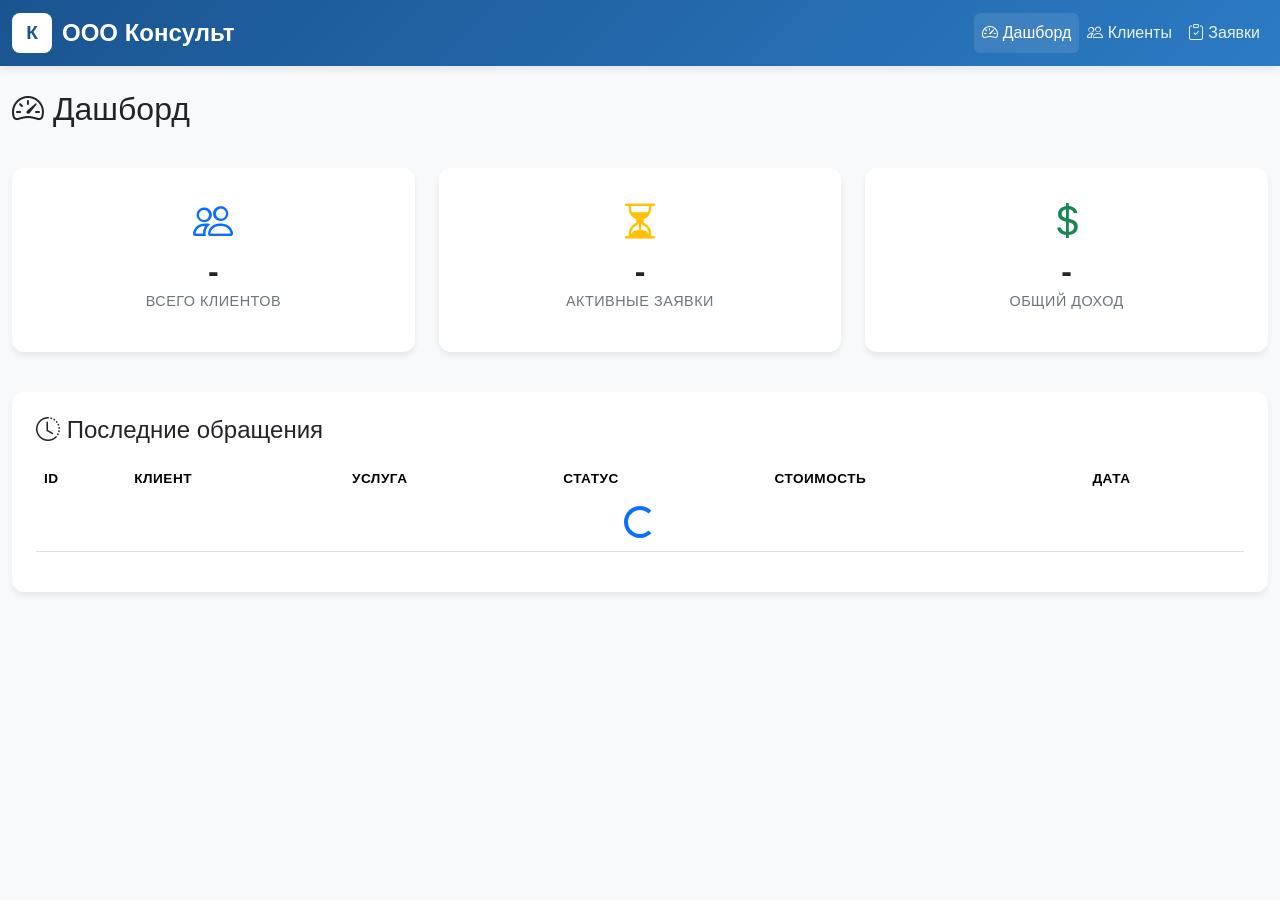
==== frontend/index.html @ ef780388 "Initial commit - Consultant CRM" ====
<!DOCTYPE html>
<html lang="ru">
<head>
    <meta charset="UTF-8">
    <meta name="viewport" content="width=device-width, initial-scale=1.0">
    <title>Дашборд - Консульт CRM</title>
    <link href="https://cdn.jsdelivr.net/npm/bootstrap@5.3.0/dist/css/bootstrap.min.css" rel="stylesheet">
    <link rel="stylesheet" href="https://cdn.jsdelivr.net/npm/bootstrap-icons@1.11.0/font/bootstrap-icons.css">
    <link rel="stylesheet" href="css/style.css">
</head>
<body>
    <!-- Навигация -->
    <nav class="navbar navbar-expand-lg navbar-dark mb-4">
        <div class="container-fluid">
            <a class="navbar-brand" href="index.html">
                <span class="logo">К</span>
                ООО Консульт
            </a>
            <button class="navbar-toggler" type="button" data-bs-toggle="collapse" data-bs-target="#navbarNav">
                <span class="navbar-toggler-icon"></span>
            </button>
            <div class="collapse navbar-collapse" id="navbarNav">
                <ul class="navbar-nav ms-auto">
                    <li class="nav-item">
                        <a class="nav-link active" href="index.html">
                            <i class="bi bi-speedometer2"></i> Дашборд
                        </a>
                    </li>
                    <li class="nav-item">
                        <a class="nav-link" href="clients.html">
                            <i class="bi bi-people"></i> Клиенты
                        </a>
                    </li>
                    <li class="nav-item">
                        <a class="nav-link" href="requests.html">
                            <i class="bi bi-clipboard-check"></i> Заявки
                        </a>
                    </li>
                </ul>
            </div>
        </div>
    </nav>

    <!-- Основной контент -->
    <div class="container-fluid">
        <div class="row mb-4">
            <div class="col">
                <h2 class="mb-3"><i class="bi bi-speedometer2"></i> Дашборд</h2>
            </div>
        </div>

        <!-- Карточки статистики -->
        <div class="row mb-4" id="statsCards">
            <div class="col-md-4 mb-3">
                <div class="card stat-card text-center">
                    <div class="card-body">
                        <i class="bi bi-people stat-icon text-primary"></i>
                        <h3 class="stat-value" id="totalClients">-</h3>
                        <p class="stat-label">Всего клиентов</p>
                    </div>
                </div>
            </div>
            <div class="col-md-4 mb-3">
                <div class="card stat-card text-center">
                    <div class="card-body">
                        <i class="bi bi-hourglass-split stat-icon text-warning"></i>
                        <h3 class="stat-value" id="activeRequests">-</h3>
                        <p class="stat-label">Активные заявки</p>
                    </div>
                </div>
            </div>
            <div class="col-md-4 mb-3">
                <div class="card stat-card text-center">
                    <div class="card-body">
                        <i class="bi bi-currency-dollar stat-icon text-success"></i>
                        <h3 class="stat-value" id="totalRevenue">-</h3>
                        <p class="stat-label">Общий доход</p>
                    </div>
                </div>
            </div>
        </div>

        <!-- Последние заявки -->
        <div class="row">
            <div class="col-12">
                <div class="table-container">
                    <h4 class="mb-3"><i class="bi bi-clock-history"></i> Последние обращения</h4>
                    <div class="table-responsive">
                        <table class="table table-hover">
                            <thead>
                                <tr>
                                    <th>ID</th>
                                    <th>Клиент</th>
                                    <th>Услуга</th>
                                    <th>Статус</th>
                                    <th>Стоимость</th>
                                    <th>Дата</th>
                                </tr>
                            </thead>
                            <tbody id="recentRequestsTable">
                                <tr>
                                    <td colspan="6" class="text-center">
                                        <div class="spinner-border text-primary" role="status">
                                            <span class="visually-hidden">Загрузка...</span>
                                        </div>
                                    </td>
                                </tr>
                            </tbody>
                        </table>
                    </div>
                </div>
            </div>
        </div>
    </div>

    <script src="https://cdn.jsdelivr.net/npm/bootstrap@5.3.0/dist/js/bootstrap.bundle.min.js"></script>
    <script src="js/dashboard.js"></script>
</body>
</html>
---- frontend/css/style.css ----
/* Корпоративный стиль ООО Консульт */

:root {
    --primary-color: #1a5490;
    --secondary-color: #2c7bc4;
    --success-color: #28a745;
    --warning-color: #ffc107;
    --danger-color: #dc3545;
    --light-bg: #f8f9fa;
    --dark-text: #212529;
}

body {
    font-family: 'Segoe UI', Tahoma, Geneva, Verdana, sans-serif;
    background-color: var(--light-bg);
    color: var(--dark-text);
}

/* Шапка */
.navbar {
    background: linear-gradient(135deg, var(--primary-color) 0%, var(--secondary-color) 100%);
    box-shadow: 0 2px 10px rgba(0,0,0,0.1);
}

.navbar-brand {
    font-size: 1.5rem;
    font-weight: 700;
    color: white !important;
    display: flex;
    align-items: center;
    gap: 10px;
}

.navbar-brand .logo {
    width: 40px;
    height: 40px;
    background-color: white;
    border-radius: 8px;
    display: flex;
    align-items: center;
    justify-content: center;
    color: var(--primary-color);
    font-weight: bold;
    font-size: 1.2rem;
}

.nav-link {
    color: rgba(255,255,255,0.9) !important;
    font-weight: 500;
    transition: all 0.3s;
}

.nav-link:hover, .nav-link.active {
    color: white !important;
    background-color: rgba(255,255,255,0.1);
    border-radius: 6px;
}

/* Карточки статистики */
.stat-card {
    border: none;
    border-radius: 12px;
    box-shadow: 0 4px 6px rgba(0,0,0,0.07);
    transition: transform 0.3s, box-shadow 0.3s;
}

.stat-card:hover {
    transform: translateY(-5px);
    box-shadow: 0 8px 15px rgba(0,0,0,0.15);
}

.stat-card .card-body {
    padding: 1.5rem;
}

.stat-icon {
    font-size: 2.5rem;
    margin-bottom: 1rem;
}

.stat-value {
    font-size: 2rem;
    font-weight: 700;
    margin: 0;
}

.stat-label {
    font-size: 0.9rem;
    color: #6c757d;
    text-transform: uppercase;
    letter-spacing: 0.5px;
}

/* Таблицы */
.table-container {
    background: white;
    border-radius: 12px;
    padding: 1.5rem;
    box-shadow: 0 4px 6px rgba(0,0,0,0.07);
}

.table thead {
    background-color: var(--primary-color);
    color: white;
}

.table thead th {
    border: none;
    font-weight: 600;
    text-transform: uppercase;
    font-size: 0.85rem;
    letter-spacing: 0.5px;
}

.table tbody tr {
    transition: background-color 0.2s;
}

.table tbody tr:hover {
    background-color: rgba(26, 84, 144, 0.05);
}

/* Кнопки */
.btn-primary {
    background-color: var(--primary-color);
    border-color: var(--primary-color);
    font-weight: 500;
}

.btn-primary:hover {
    background-color: #144070;
    border-color: #144070;
}

/* Статусы заявок */
.badge {
    padding: 0.5em 0.8em;
    font-weight: 500;
    font-size: 0.85rem;
}

.status-new { background-color: var(--secondary-color); }
.status-in-progress { background-color: var(--warning-color); color: #000; }
.status-completed { background-color: var(--success-color); }
.status-cancelled { background-color: var(--danger-color); }

/* Модальные окна */
.modal-header {
    background: linear-gradient(135deg, var(--primary-color) 0%, var(--secondary-color) 100%);
    color: white;
}

.modal-header .btn-close {
    filter: invert(1);
}

/* Формы */
.form-label {
    font-weight: 600;
    color: var(--primary-color);
    margin-bottom: 0.5rem;
}

.form-control:focus, .form-select:focus {
    border-color: var(--secondary-color);
    box-shadow: 0 0 0 0.2rem rgba(44, 123, 196, 0.25);
}

/* Загрузка */
.spinner-border-sm {
    width: 1rem;
    height: 1rem;
}

/* Пустое состояние */
.empty-state {
    text-align: center;
    padding: 3rem 1rem;
    color: #6c757d;
}

.empty-state i {
    font-size: 4rem;
    margin-bottom: 1rem;
    opacity: 0.3;
}

/* Адаптивность */
@media (max-width: 768px) {
    .stat-value {
        font-size: 1.5rem;
    }
    
    .table-container {
        padding: 1rem;
        overflow-x: auto;
    }
}
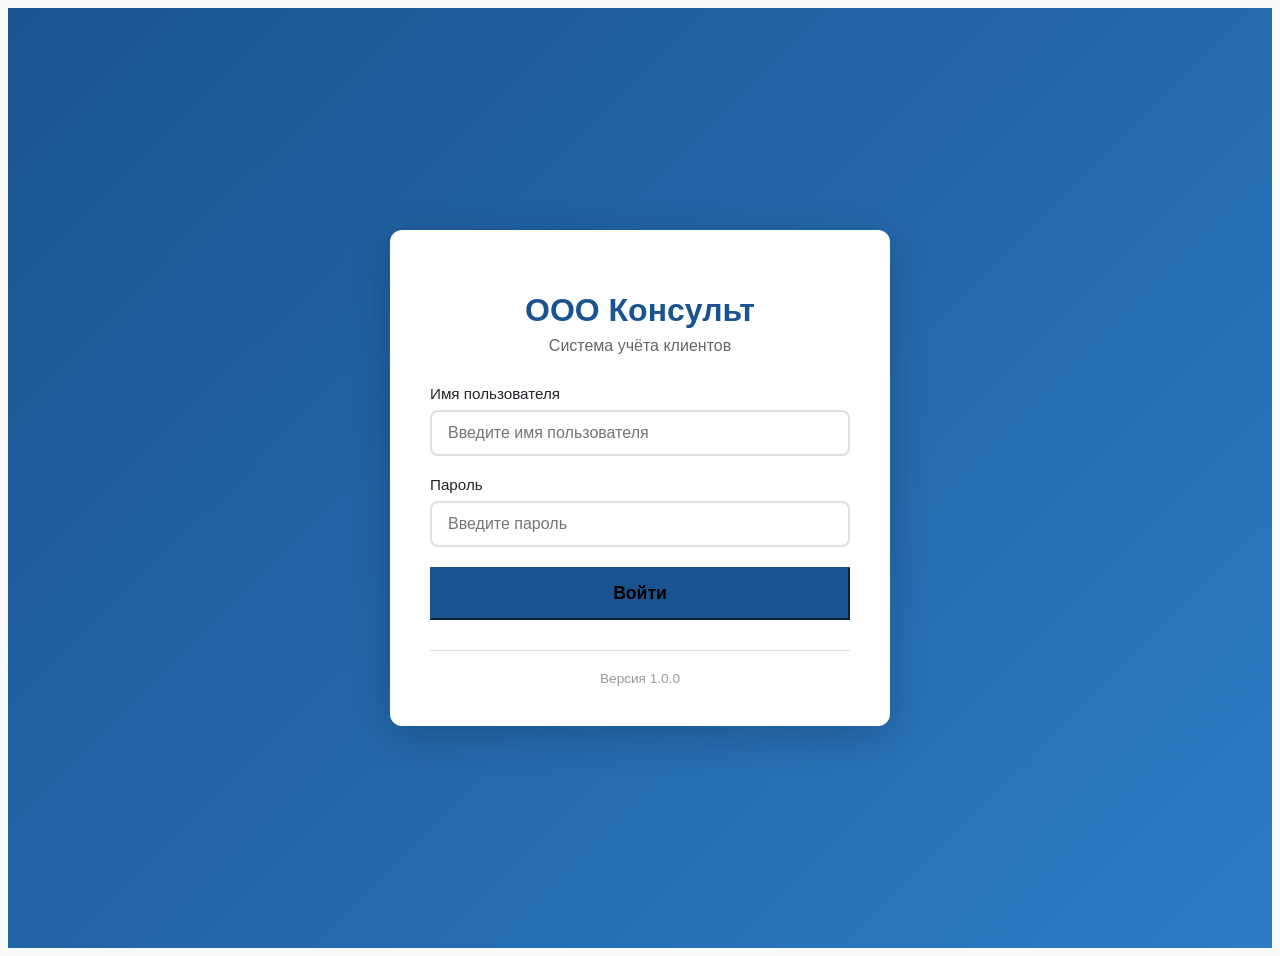
==== commit 4c79dd79: "feat: добавлена система аутентификации с JWT токенами - Добавлена модель User в базе данных - JWT то" ====
--- a/frontend/index.html
+++ b/frontend/index.html
@@ -37,6 +37,7 @@
                         </a>
                     </li>
                 </ul>
+                <div id="userInfo" class="ms-3"></div>
             </div>
         </div>
     </nav>
@@ -114,6 +115,7 @@
     </div>
 
     <script src="https://cdn.jsdelivr.net/npm/bootstrap@5.3.0/dist/js/bootstrap.bundle.min.js"></script>
+    <script src="js/auth.js"></script>
     <script src="js/dashboard.js"></script>
 </body>
 </html>
--- a/frontend/css/style.css
+++ b/frontend/css/style.css
@@ -196,3 +196,140 @@
         overflow-x: auto;
     }
 }
+
+
+/* Страница входа */
+.login-container {
+    min-height: 100vh;
+    display: flex;
+    align-items: center;
+    justify-content: center;
+    background: linear-gradient(135deg, var(--primary-color) 0%, var(--secondary-color) 100%);
+    padding: 20px;
+}
+
+.login-box {
+    background: white;
+    border-radius: 12px;
+    box-shadow: 0 10px 40px rgba(0, 0, 0, 0.2);
+    max-width: 420px;
+    width: 100%;
+    padding: 40px;
+}
+
+.login-header {
+    text-align: center;
+    margin-bottom: 30px;
+}
+
+.login-header h1 {
+    color: var(--primary-color);
+    font-size: 2rem;
+    font-weight: 700;
+    margin-bottom: 8px;
+}
+
+.login-header p {
+    color: #666;
+    font-size: 1rem;
+    margin: 0;
+}
+
+.login-form .form-group {
+    margin-bottom: 20px;
+}
+
+.login-form label {
+    display: block;
+    margin-bottom: 8px;
+    color: var(--dark-text);
+    font-weight: 500;
+    font-size: 0.95rem;
+}
+
+.login-form input {
+    width: 100%;
+    padding: 12px 16px;
+    border: 2px solid #e0e0e0;
+    border-radius: 8px;
+    font-size: 1rem;
+    transition: all 0.3s;
+    box-sizing: border-box;
+}
+
+.login-form input:focus {
+    outline: none;
+    border-color: var(--primary-color);
+    box-shadow: 0 0 0 3px rgba(26, 84, 144, 0.1);
+}
+
+.error-message {
+    background-color: #fee;
+    color: var(--danger-color);
+    padding: 12px;
+    border-radius: 8px;
+    margin-bottom: 20px;
+    font-size: 0.9rem;
+    border-left: 4px solid var(--danger-color);
+}
+
+.btn-block {
+    width: 100%;
+    padding: 14px;
+    font-size: 1.1rem;
+    font-weight: 600;
+}
+
+.login-footer {
+    text-align: center;
+    margin-top: 30px;
+    padding-top: 20px;
+    border-top: 1px solid #e0e0e0;
+}
+
+.login-footer p {
+    color: #999;
+    font-size: 0.85rem;
+    margin: 0;
+}
+
+/* User Info в шапке */
+#userInfo {
+    display: flex;
+    align-items: center;
+    gap: 12px;
+}
+
+.user-name {
+    color: white;
+    font-weight: 500;
+    font-size: 0.95rem;
+}
+
+.btn-logout {
+    background-color: rgba(255, 255, 255, 0.2);
+    color: white;
+    border: 1px solid rgba(255, 255, 255, 0.3);
+    padding: 6px 16px;
+    border-radius: 6px;
+    cursor: pointer;
+    font-size: 0.9rem;
+    font-weight: 500;
+    transition: all 0.3s;
+}
+
+.btn-logout:hover {
+    background-color: rgba(255, 255, 255, 0.3);
+    border-color: rgba(255, 255, 255, 0.5);
+}
+
+/* Адаптивность */
+@media (max-width: 768px) {
+    .login-box {
+        padding: 30px 20px;
+    }
+    
+    .login-header h1 {
+        font-size: 1.6rem;
+    }
+}
